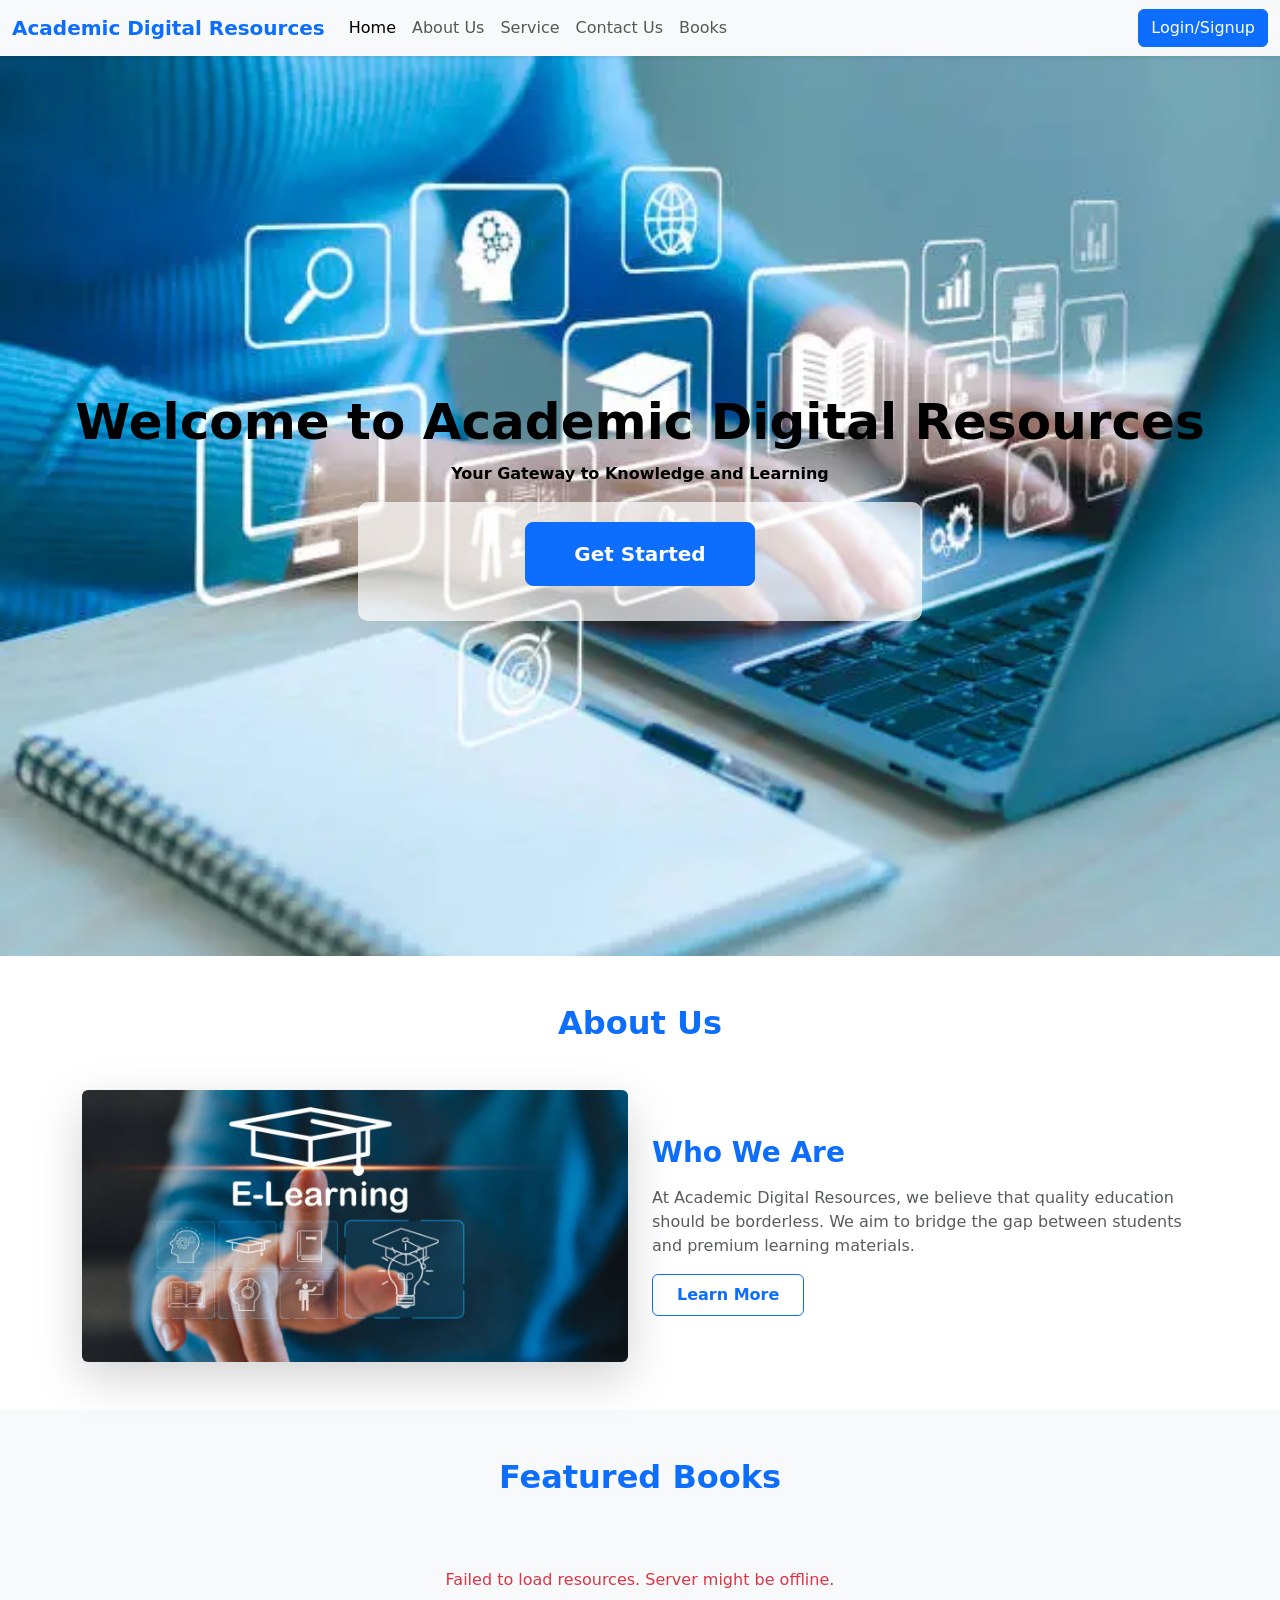
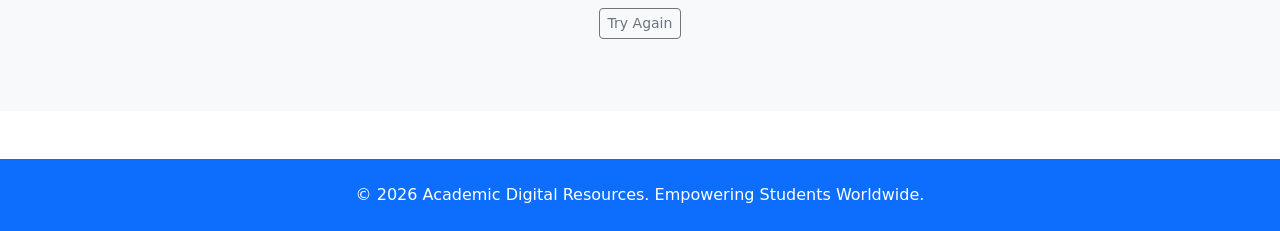
==== index.html @ 8c256ebb "initial git push" ====
<!DOCTYPE html>
<html lang="en">

<head>
    <meta charset="UTF-8">
    <meta name="viewport" content="width=device-width, initial-scale=1.0">
    <link href="https://cdn.jsdelivr.net/npm/bootstrap@5.3.3/dist/css/bootstrap.min.css" rel="stylesheet">
    <link rel="stylesheet" href="style.css">
    <title>Academic Digital Resources</title>
    <style>
        /* Smooth hover effect for book cards */
        .transition-hover {
            transition: transform 0.3s ease, box-shadow 0.3s ease;
        }
        .transition-hover:hover {
            transform: translateY(-8px);
            box-shadow: 0 12px 24px rgba(0,0,0,0.15) !important;
        }
        .book-img-container {
            height: 250px;
            overflow: hidden;
            background-color: #f0f0f0;
        }
        .book-img-container img {
            width: 100%;
            height: 100%;
            object-fit: cover;
        }
    </style>
</head>

<body>
    <div class="container-fluid p-0">
        <nav class="navbar navbar-expand-lg bg-body-tertiary sticky-top shadow-sm">
            <div class="container-fluid">
                <a class="navbar-brand fw-bold text-primary" href="index.html">Academic Digital Resources</a>
                <button class="navbar-toggler" type="button" data-bs-toggle="collapse"
                    data-bs-target="#navbarTogglerDemo02" aria-controls="navbarTogglerDemo02" aria-expanded="false"
                    aria-label="Toggle navigation">
                    <span class="navbar-toggler-icon"></span>
                </button>
                <div class="collapse navbar-collapse" id="navbarTogglerDemo02">
                    <ul class="navbar-nav me-auto mb-2 mb-lg-0">
                        <li class="nav-item"><a class="nav-link active" href="index.html">Home</a></li>
                        <li class="nav-item"><a class="nav-link" href="#about">About Us</a></li>
                        <li class="nav-item"><a class="nav-link" href="#Service">Service</a></li>
                        <li class="nav-item"><a class="nav-link" href="#contactus">Contact Us</a></li>
                        <li class="nav-item"><a class="nav-link" href="book.html">Books</a></li>
                    </ul>
                    <div class="d-flex align-items-center" id="auth-nav-section">
                        <a href="login&signup.html" class="btn btn-primary text-nowrap">Login/Signup</a>
                    </div>
                </div>
            </div>
        </nav>

        <div class="home">
            <h1 class="fw-bolder">Welcome to Academic Digital Resources</h1>
            <p class="fw-bolder">Your Gateway to Knowledge and Learning</p>
            <div class="home2">
                <div class="btn-container"> 
                    <a href="login&signup.html" id="hero-btn" class="btn btn-primary btn-lg px-5 py-3 fw-bold" role="button">Get Started</a>
                </div>
            </div>
        </div>

        <div class="about py-5" id="about">
            <div class="container">
                <h2 class="text-center fw-bolder mb-5 text-primary">About Us</h2>
                <div class="row align-items-center">
                    <div class="col-md-6 mb-4 mb-md-0">
                        <img src="about.jpg" class="img-fluid rounded shadow-lg" alt="About Us Image">
                    </div>
                    <div class="col-md-6">
                        <h3 class="fw-bolder mb-3 text-primary">Who We Are</h3>
                        <p class="text-muted">
                            At Academic Digital Resources, we believe that quality education should be borderless. We aim to bridge the gap between students and premium learning materials.
                        </p>
                        <a href="login&signup.html" class="btn btn-outline-primary px-4 py-2 fw-bold">Learn More</a>
                    </div>
                </div>
            </div>
        </div>

        <div class="service bg-light py-5" id="Service">
            <div class="container">
                <h2 class="text-center fw-bolder mb-5 text-primary">Featured Books</h2>
                <div id="book-list-container" class="row row-cols-1 row-cols-md-2 row-cols-lg-4 g-4">
                    <div class="text-center w-100 py-5">
                        <div class="spinner-border text-primary" role="status"></div>
                        <p class="mt-2 text-muted">Fetching latest resources...</p>
                    </div>
                </div>
            </div>
        </div>

        <footer class="bg-primary text-white py-4 mt-5">
            <div class="container text-center">
                <p class="mb-0">© 2026 Academic Digital Resources. Empowering Students Worldwide.</p>
            </div>
        </footer>
    </div>

    <script>
        const API_URL = "https://bookshop-api-jbl4.onrender.com/api";

        document.addEventListener('DOMContentLoaded', () => {
            checkAuthStatus();
            fetchBooks();
        });

        function checkAuthStatus() {
            const token = localStorage.getItem('token');
            const user = JSON.parse(localStorage.getItem('user'));
            const authContainer = document.getElementById('auth-nav-section');
            const heroBtn = document.getElementById('hero-btn');

            if (token && user) {
                authContainer.innerHTML = `<button onclick="logout()" class="btn btn-danger px-4">Logout</button>`;
                
                if(heroBtn) {
                    const dashboardPath = (user.role === 'admin') ? "admin/dashboard.html" : "dashboard.html";
                    heroBtn.innerText = (user.role === 'admin') ? "Admin Panel" : "Go to Dashboard";
                    heroBtn.href = dashboardPath;
                }
            }
        }

        function logout() {
            localStorage.clear();
            window.location.reload();
        }

        async function fetchBooks() {
            const container = document.getElementById('book-list-container');
            
            try {
                const response = await fetch(`${API_URL}/books`);
                if (!response.ok) throw new Error("Failed to fetch");
                let books = await response.json();

                if (books && Array.isArray(books) && books.length > 0) {
                    // Sort books by _id descending (newest first, since ObjectId is chronological)
                    books.sort((a, b) => b._id.localeCompare(a._id));

                    container.innerHTML = ''; 
                    
                    // Display only the 4 most recent books
                    books.slice(0, 4).forEach(book => {
                        // Use Cloudinary URL, otherwise fallback to a placeholder
                        const displayImg = book.imageUrl ? book.imageUrl : 'https://via.placeholder.com/300x400?text=No+Cover';
                        
                        container.innerHTML += `
                            <div class="col">
                                <div class="card h-100 shadow-sm border-0 transition-hover">
                                    <div class="book-img-container">
                                        <img src="${displayImg}" 
                                             alt="${book.title}" 
                                             onerror="this.src='https://via.placeholder.com/300x400?text=Image+Not+Found'">
                                    </div>
                                    <div class="card-body d-flex flex-column">
                                        <h6 class="text-uppercase text-muted extra-small fw-bold mb-1">${book.author}</h6>
                                        <h5 class="card-title text-primary fw-bold h6">${book.title}</h5>
                                        <div class="mt-auto">
                                            <h5 class="fw-bold text-dark mb-3">₦${book.price.toLocaleString()}</h5>
                                            <a href="book-details.html?id=${book._id}" class="btn btn-sm btn-primary w-100">View Details</a>
                                        </div>
                                    </div>
                                </div>
                            </div>
                        `;
                    });
                } else {
                    container.innerHTML = '<div class="text-center w-100 py-5"><h5>No books available yet.</h5></div>';
                }
            } catch (error) {
                console.error("Error:", error);
                container.innerHTML = `
                    <div class="text-center w-100 py-4">
                        <p class="text-danger">Failed to load resources. Server might be offline.</p>
                        <button onclick="fetchBooks()" class="btn btn-sm btn-outline-secondary">Try Again</button>
                    </div>`;
            }
        }
    </script>
    <script src="https://cdn.jsdelivr.net/npm/bootstrap@5.3.3/dist/js/bootstrap.bundle.min.js"></script>
</body>
</html>
---- style.css ----
/* Add this to your style.css */
html {
    scroll-behavior: smooth;
}

/* This prevents the sticky navbar from covering the title of the section you jump to */
section[id] {
    scroll-margin-top: 70px; 
}
.home {
    width: 100%;
    height: 100vh;
    background: url(home2.webp);
    background-size: cover;
    display: grid;
    justify-content: center;
    align-content: center; /* Ensures the grid content stays grouped in the middle */
    text-align: center;
    color: black;
}

.home h1 {
    font-size: 50px;
    margin-bottom: 10px; /* Small gap between title and the box */
}

.home2 {
    background-color: rgba(255, 255, 255, 0.7);
    border-radius: 10px;
    padding: 15px; /* Adds space inside the box, but keeps text close together */
    width: 50%; /* Adjust width as needed */
    margin: 0 auto; /* Centers the box horizontally */
    justify-content: center;
    text-align: center;
    align-content: center;
}

.home2 .btn-container {
    margin: 0 0 15px 0; /* Removes top margin, keeps a small bottom margin for the button */
    padding: 5px 10px;
    
}
.about-section {
    padding: 50px 20px;
    text-align: center;
    background-color: #f9f9f9;
    display: grid;
}
.service {
    padding: 50px 20px;
    text-align: center;
    background-color: #ffffff;
    display: grid;
}
.contact-from {
    padding: 50px 20px;
    text-align: center;
    background-color: #f9f9f9;
    display: grid;
}
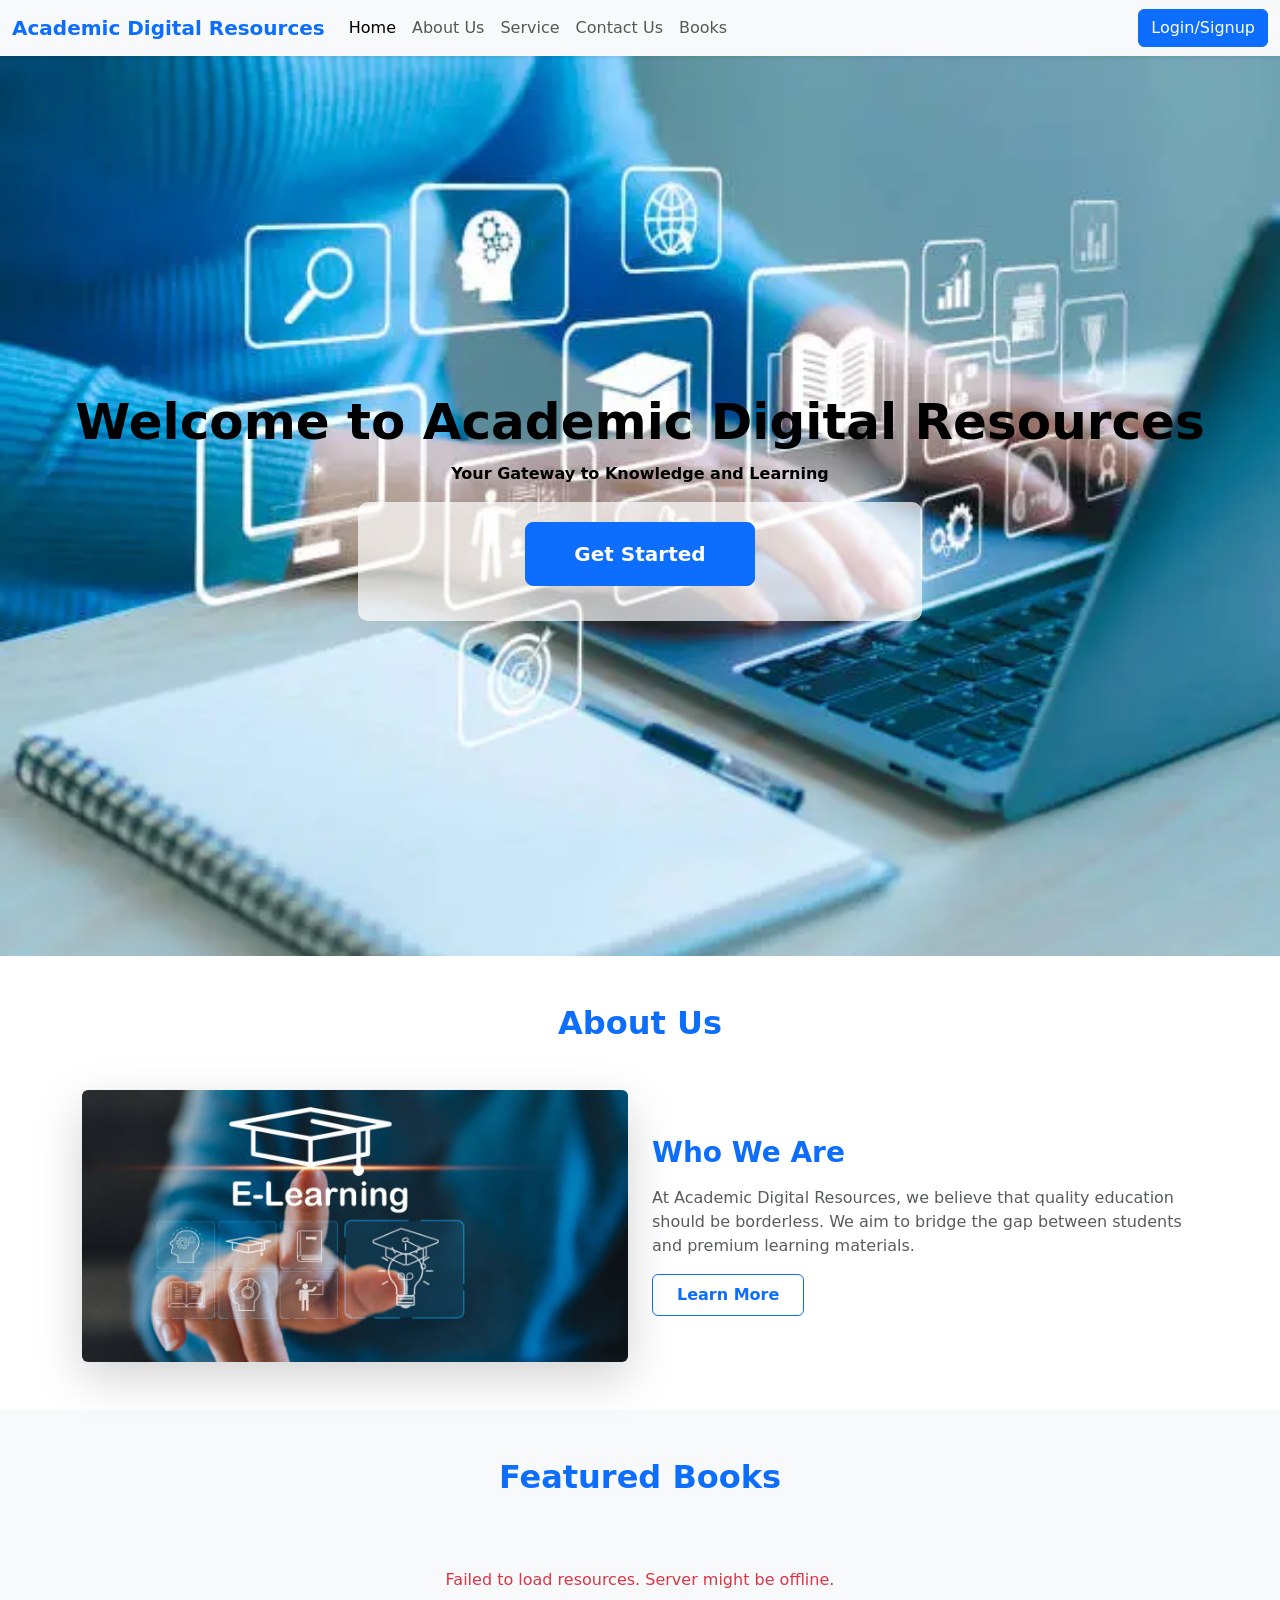
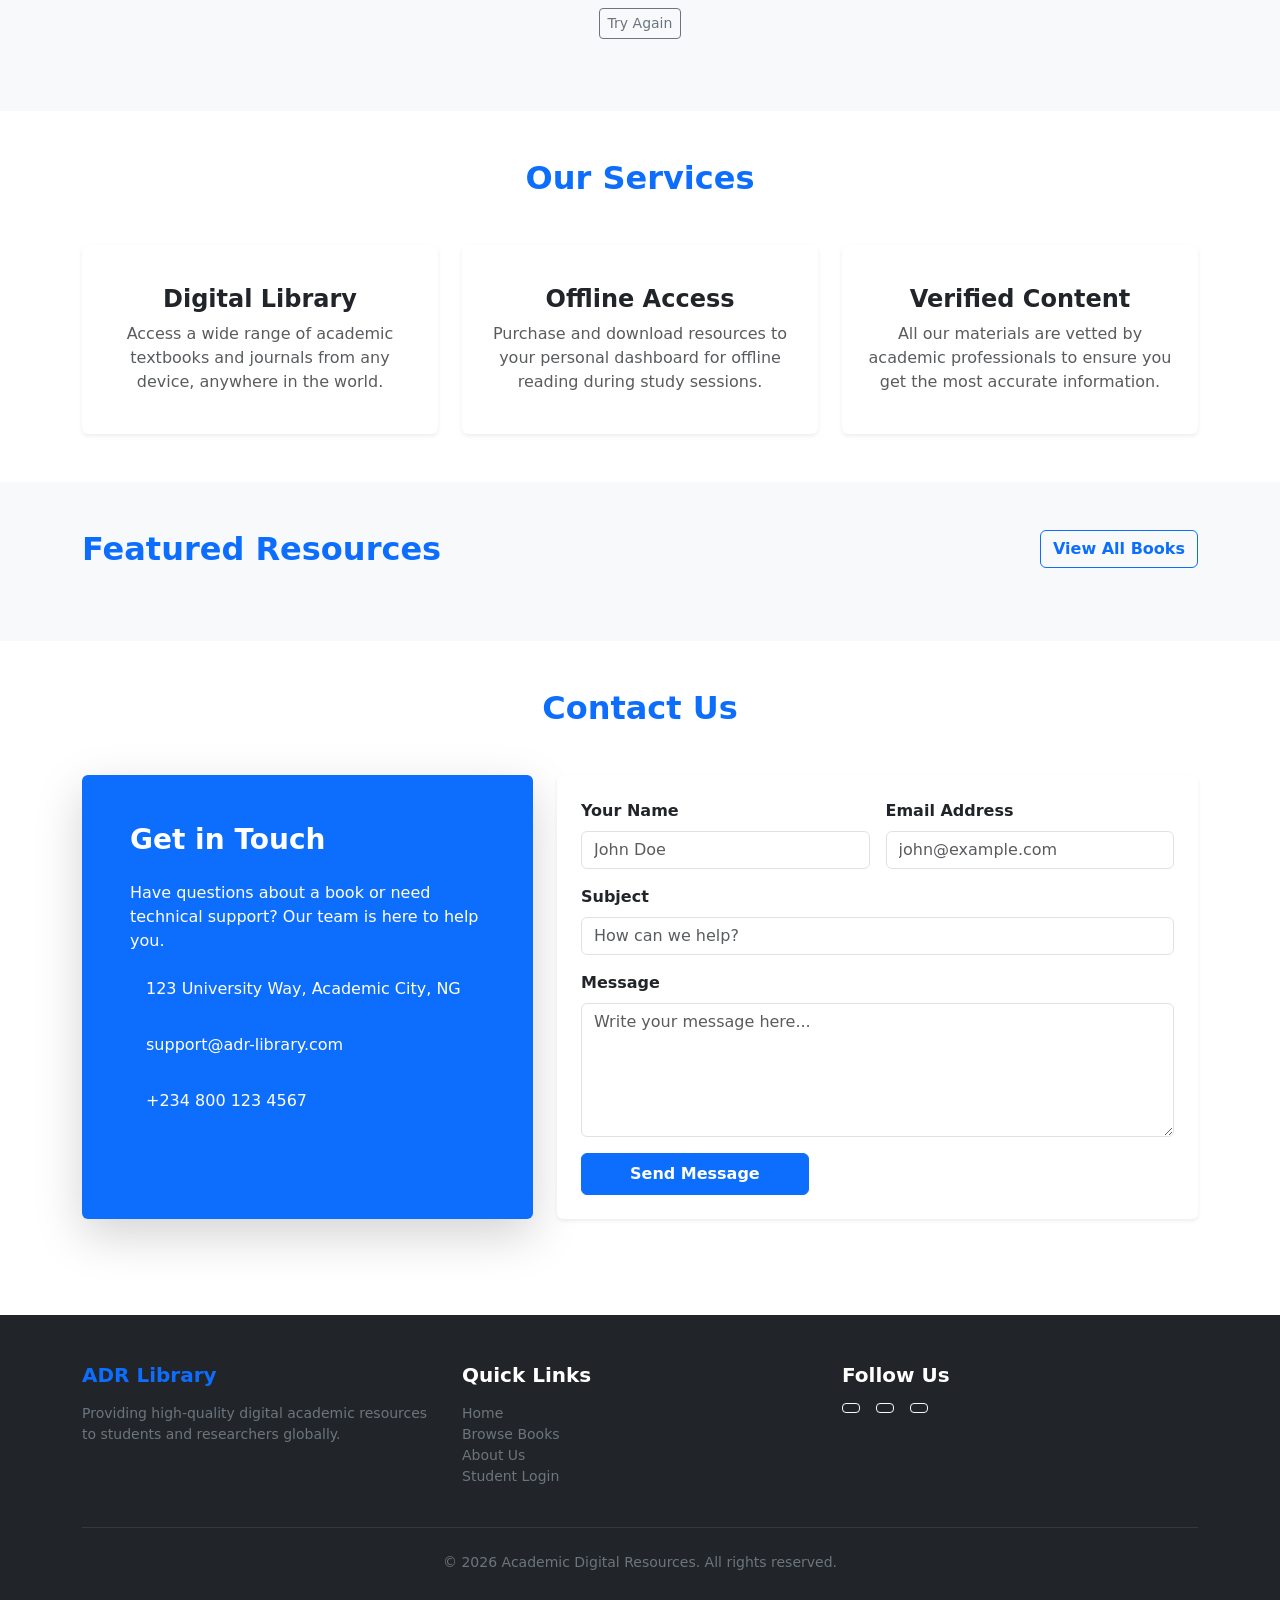
==== commit cd69b7c2: "`Updated admin dashboard and index.html with new features and layout changes`" ====
--- a/index.html
+++ b/index.html
@@ -94,9 +94,139 @@
             </div>
         </div>
 
-        <footer class="bg-primary text-white py-4 mt-5">
-            <div class="container text-center">
-                <p class="mb-0">© 2026 Academic Digital Resources. Empowering Students Worldwide.</p>
+       <!-- SERVICES SECTION -->
+        <div class="services py-5 bg-white" id="Service">
+            <div class="container">
+                <h2 class="text-center fw-bolder mb-5 text-primary">Our Services</h2>
+                <div class="row g-4">
+                    <div class="col-md-4">
+                        <div class="card h-100 border-0 shadow-sm p-4 text-center transition-hover">
+                            <div class="mb-3">
+                                <i class="bi bi-book-half text-primary" style="font-size: 2.5rem;"></i>
+                            </div>
+                            <h4 class="fw-bold">Digital Library</h4>
+                            <p class="text-muted">Access a wide range of academic textbooks and journals from any device, anywhere in the world.</p>
+                        </div>
+                    </div>
+                    <div class="col-md-4">
+                        <div class="card h-100 border-0 shadow-sm p-4 text-center transition-hover">
+                            <div class="mb-3">
+                                <i class="bi bi-cloud-arrow-down text-primary" style="font-size: 2.5rem;"></i>
+                            </div>
+                            <h4 class="fw-bold">Offline Access</h4>
+                            <p class="text-muted">Purchase and download resources to your personal dashboard for offline reading during study sessions.</p>
+                        </div>
+                    </div>
+                    <div class="col-md-4">
+                        <div class="card h-100 border-0 shadow-sm p-4 text-center transition-hover">
+                            <div class="mb-3">
+                                <i class="bi bi-shield-check text-primary" style="font-size: 2.5rem;"></i>
+                            </div>
+                            <h4 class="fw-bold">Verified Content</h4>
+                            <p class="text-muted">All our materials are vetted by academic professionals to ensure you get the most accurate information.</p>
+                        </div>
+                    </div>
+                </div>
+            </div>
+        </div>
+
+        <!-- FEATURED BOOKS SECTION (Moved inside a container for better spacing) -->
+        <div class="featured-books bg-light py-5">
+            <div class="container">
+                <div class="d-flex justify-content-between align-items-center mb-5">
+                    <h2 class="fw-bolder text-primary mb-0">Featured Resources</h2>
+                    <a href="book.html" class="btn btn-outline-primary fw-bold">View All Books</a>
+                </div>
+                <div id="book-list-container" class="row row-cols-1 row-cols-md-2 row-cols-lg-4 g-4">
+                    <!-- Dynamic Books Load Here -->
+                </div>
+            </div>
+        </div>
+
+        <!-- CONTACT US SECTION -->
+        <div class="contact py-5 bg-white" id="contactus">
+            <div class="container">
+                <h2 class="text-center fw-bolder mb-5 text-primary">Contact Us</h2>
+                <div class="row g-4">
+                    <div class="col-lg-5">
+                        <div class="bg-primary text-white p-5 rounded shadow-lg h-100">
+                            <h3 class="fw-bold mb-4">Get in Touch</h3>
+                            <p class="mb-4">Have questions about a book or need technical support? Our team is here to help you.</p>
+                            <div class="d-flex mb-3">
+                                <i class="bi bi-geo-alt-fill me-3"></i>
+                                <p>123 University Way, Academic City, NG</p>
+                            </div>
+                            <div class="d-flex mb-3">
+                                <i class="bi bi-envelope-fill me-3"></i>
+                                <p>support@adr-library.com</p>
+                            </div>
+                            <div class="d-flex">
+                                <i class="bi bi-telephone-fill me-3"></i>
+                                <p>+234 800 123 4567</p>
+                            </div>
+                        </div>
+                    </div>
+                    <div class="col-lg-7">
+                        <div class="card border-0 shadow-sm p-4">
+                            <form id="contactForm">
+                                <div class="row g-3">
+                                    <div class="col-md-6">
+                                        <label class="form-label fw-bold">Your Name</label>
+                                        <input type="text" class="form-control" placeholder="John Doe" required>
+                                    </div>
+                                    <div class="col-md-6">
+                                        <label class="form-label fw-bold">Email Address</label>
+                                        <input type="email" class="form-control" placeholder="john@example.com" required>
+                                    </div>
+                                    <div class="col-12">
+                                        <label class="form-label fw-bold">Subject</label>
+                                        <input type="text" class="form-control" placeholder="How can we help?" required>
+                                    </div>
+                                    <div class="col-12">
+                                        <label class="form-label fw-bold">Message</label>
+                                        <textarea class="form-control" rows="5" placeholder="Write your message here..." required></textarea>
+                                    </div>
+                                    <div class="col-12">
+                                        <button type="submit" class="btn btn-primary px-5 py-2 fw-bold">Send Message</button>
+                                    </div>
+                                </div>
+                            </form>
+                        </div>
+                    </div>
+                </div>
+            </div>
+        </div>
+
+        <!-- FOOTER UPDATE -->
+        <footer class="bg-dark text-white py-5 mt-5">
+            <div class="container">
+                <div class="row g-4">
+                    <div class="col-md-4">
+                        <h5 class="fw-bold text-primary mb-3">ADR Library</h5>
+                        <p class="small text-secondary">Providing high-quality digital academic resources to students and researchers globally.</p>
+                    </div>
+                    <div class="col-md-4">
+                        <h5 class="fw-bold mb-3">Quick Links</h5>
+                        <ul class="list-unstyled small">
+                            <li><a href="index.html" class="text-secondary text-decoration-none">Home</a></li>
+                            <li><a href="book.html" class="text-secondary text-decoration-none">Browse Books</a></li>
+                            <li><a href="#about" class="text-secondary text-decoration-none">About Us</a></li>
+                            <li><a href="login&signup.html" class="text-secondary text-decoration-none">Student Login</a></li>
+                        </ul>
+                    </div>
+                    <div class="col-md-4">
+                        <h5 class="fw-bold mb-3">Follow Us</h5>
+                        <div class="d-flex gap-3">
+                            <a href="#" class="btn btn-outline-light btn-sm"><i class="bi bi-facebook"></i></a>
+                            <a href="#" class="btn btn-outline-light btn-sm"><i class="bi bi-twitter-x"></i></a>
+                            <a href="#" class="btn btn-outline-light btn-sm"><i class="bi bi-instagram"></i></a>
+                        </div>
+                    </div>
+                </div>
+                <hr class="my-4 border-secondary">
+                <div class="text-center small text-secondary">
+                    <p>© 2026 Academic Digital Resources. All rights reserved.</p>
+                </div>
             </div>
         </footer>
     </div>
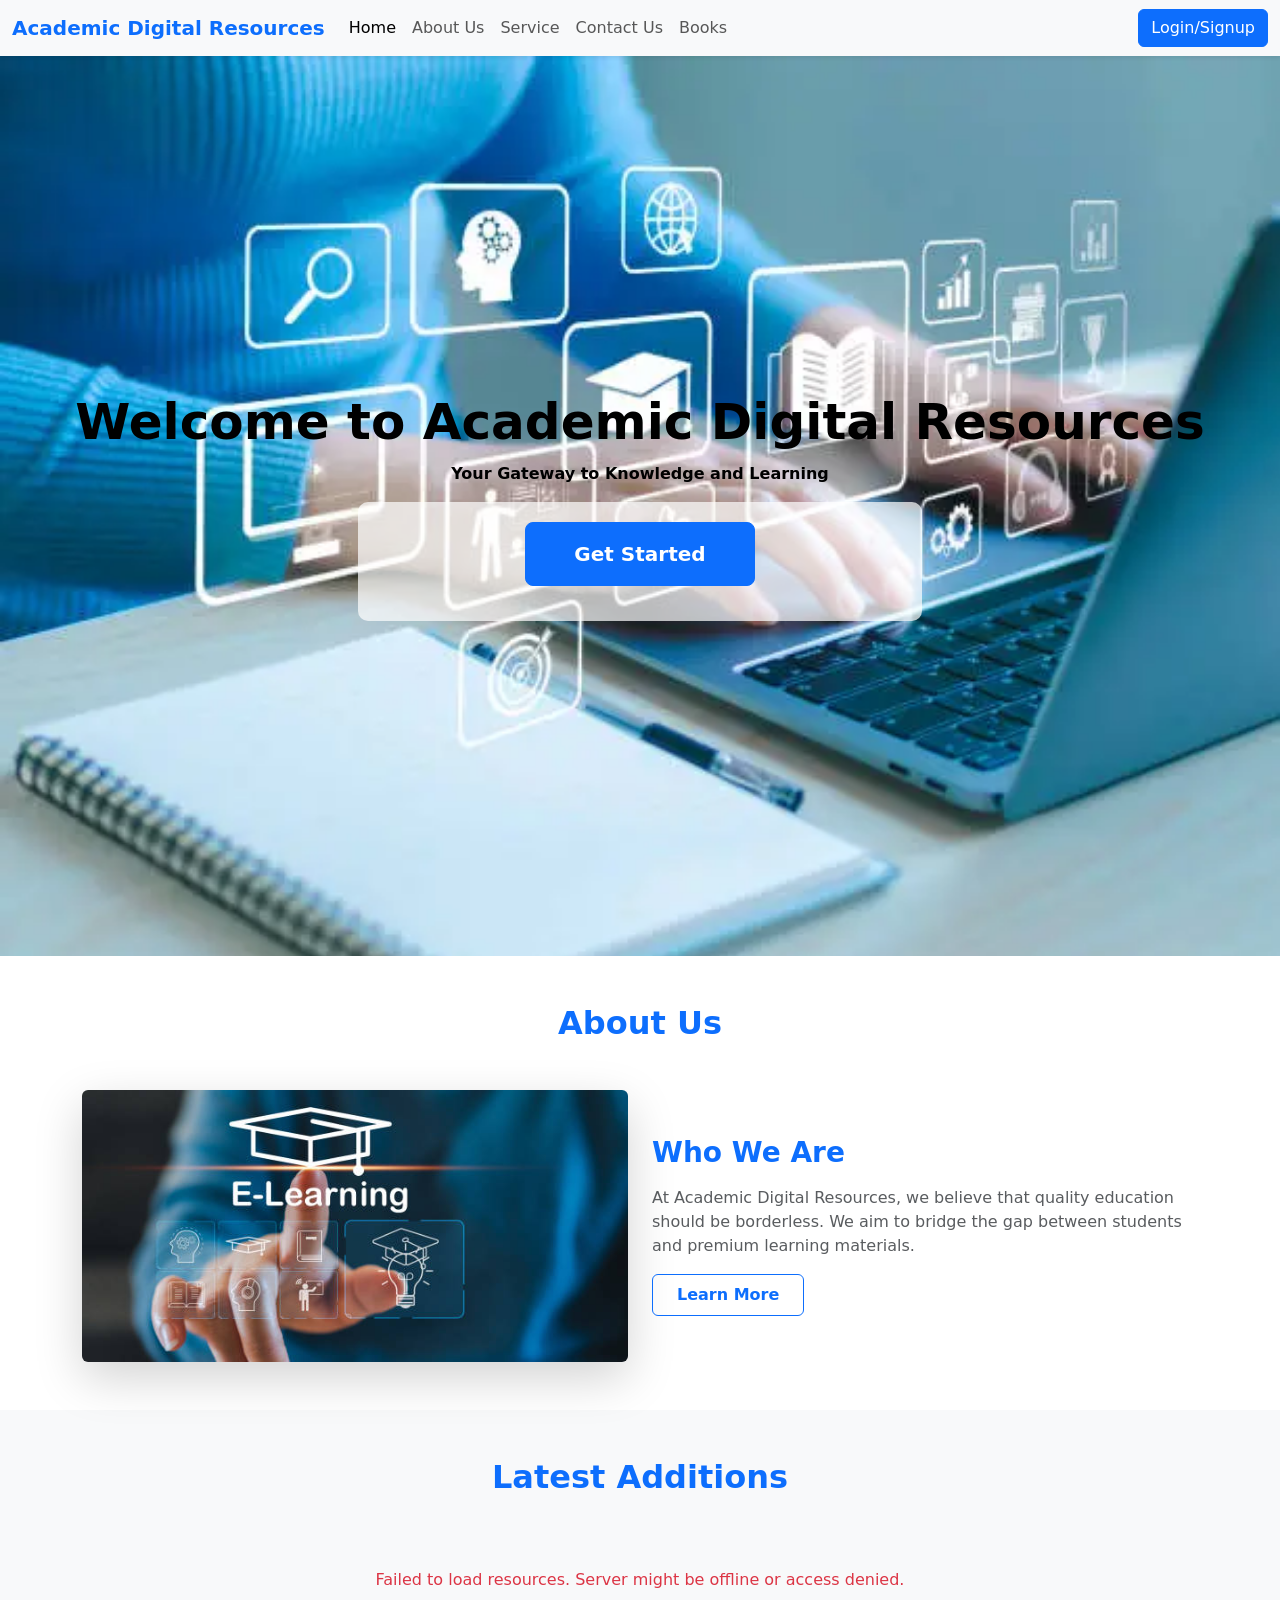
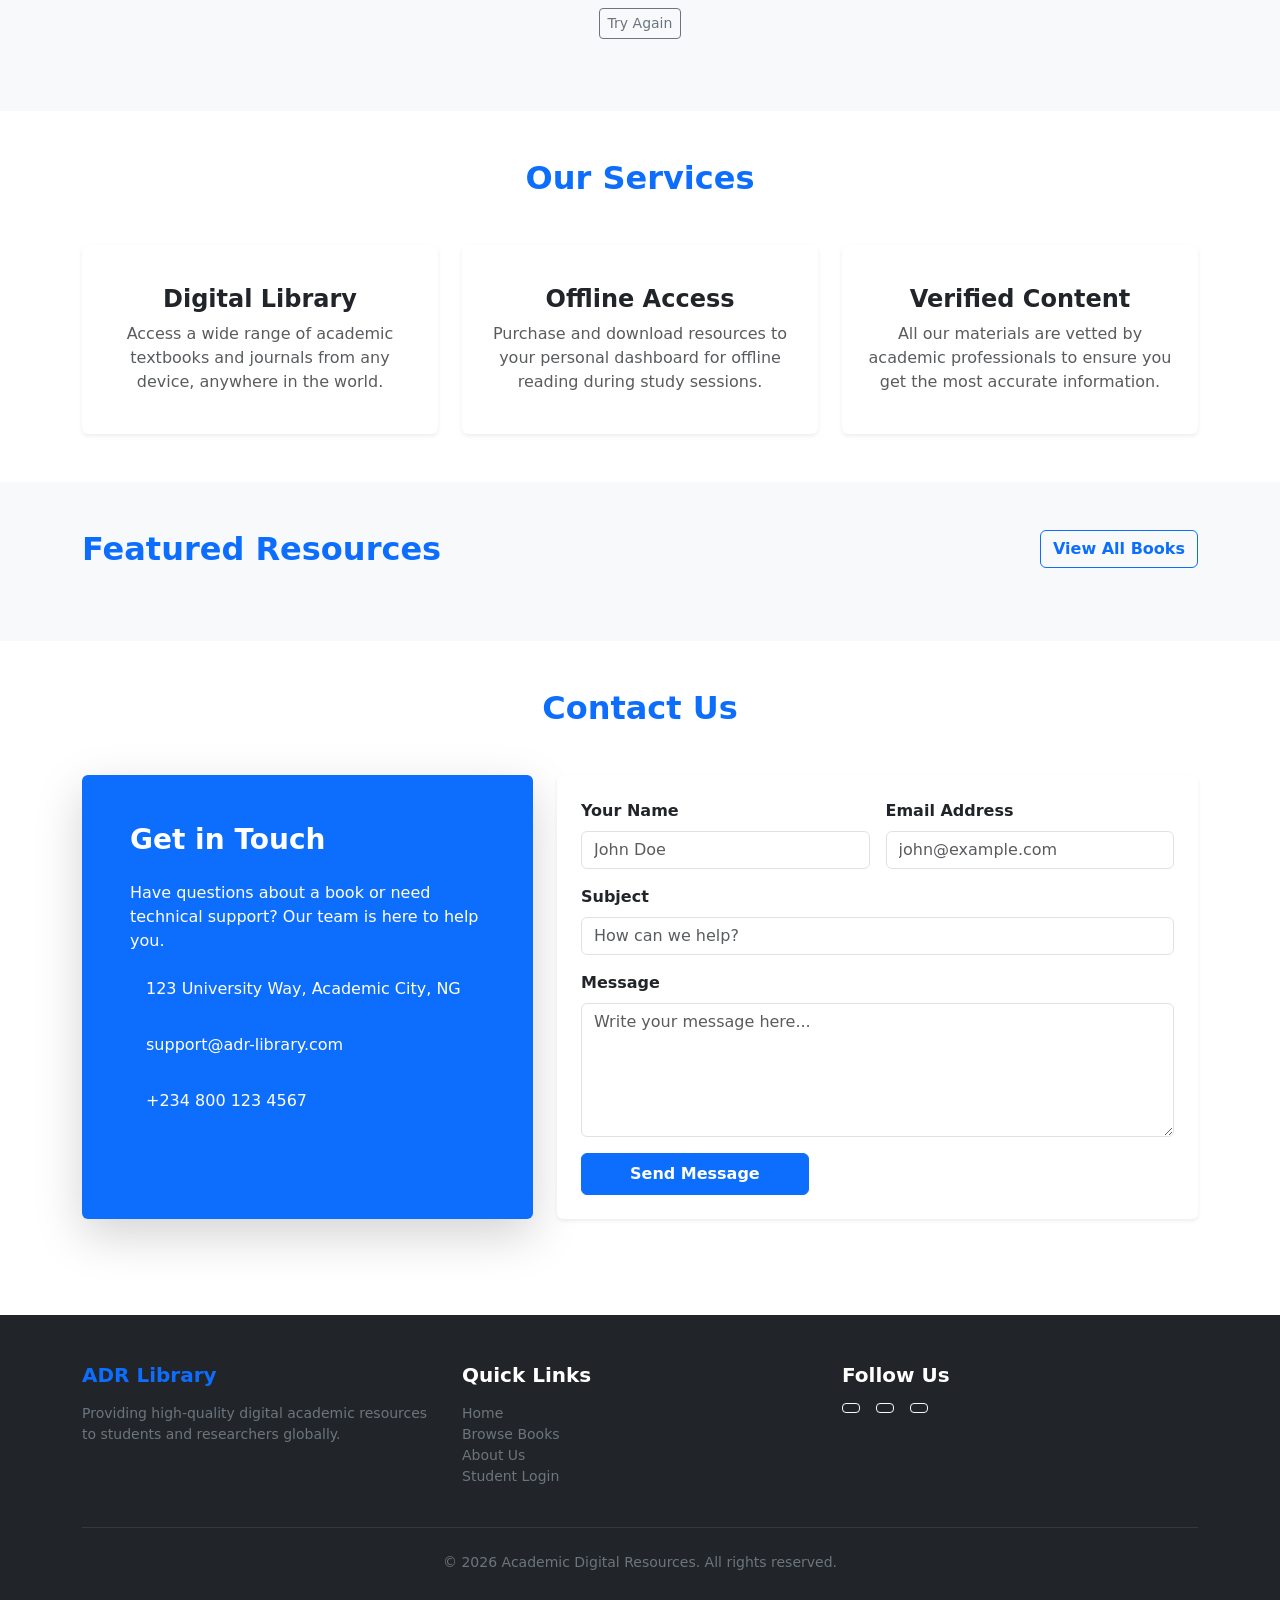
==== commit 4ef01121: "`Updated API URLs and handling in multiple files to match new backend routes and behavior`" ====
--- a/index.html
+++ b/index.html
@@ -42,9 +42,9 @@
                 <div class="collapse navbar-collapse" id="navbarTogglerDemo02">
                     <ul class="navbar-nav me-auto mb-2 mb-lg-0">
                         <li class="nav-item"><a class="nav-link active" href="index.html">Home</a></li>
-                        <li class="nav-item"><a class="nav-link" href="#about">About Us</a></li>
-                        <li class="nav-item"><a class="nav-link" href="#Service">Service</a></li>
-                        <li class="nav-item"><a class="nav-link" href="#contactus">Contact Us</a></li>
+                        <li class="nav-item"><a class="nav-link" href="about.html">About Us</a></li>
+                        <li class="nav-item"><a class="nav-link" href="service.html">Service</a></li>
+                        <li class="nav-item"><a class="nav-link" href="contact-us.html">Contact Us</a></li>
                         <li class="nav-item"><a class="nav-link" href="book.html">Books</a></li>
                     </ul>
                     <div class="d-flex align-items-center" id="auth-nav-section">
@@ -76,24 +76,23 @@
                         <p class="text-muted">
                             At Academic Digital Resources, we believe that quality education should be borderless. We aim to bridge the gap between students and premium learning materials.
                         </p>
-                        <a href="login&signup.html" class="btn btn-outline-primary px-4 py-2 fw-bold">Learn More</a>
-                    </div>
-                </div>
-            </div>
-        </div>
-
-        <div class="service bg-light py-5" id="Service">
-            <div class="container">
-                <h2 class="text-center fw-bolder mb-5 text-primary">Featured Books</h2>
-                <div id="book-list-container" class="row row-cols-1 row-cols-md-2 row-cols-lg-4 g-4">
-                    <div class="text-center w-100 py-5">
-                        <div class="spinner-border text-primary" role="status"></div>
-                        <p class="mt-2 text-muted">Fetching latest resources...</p>
-                    </div>
-                </div>
-            </div>
-        </div>
-
+                        <a href="about.html" class="btn btn-outline-primary px-4 py-2 fw-bold">Learn More</a>
+                    </div>
+                </div>
+            </div>
+        </div>
+
+       <div class="service bg-light py-5" id="Service">
+    <div class="container">
+        <h2 class="text-center fw-bolder mb-5 text-primary">Latest Additions</h2>
+        <div id="book-list-container" class="row row-cols-1 row-cols-md-2 row-cols-lg-4 g-4">
+            <div class="text-center w-100 py-5">
+                <div class="spinner-border text-primary" role="status"></div>
+                <p class="mt-2 text-muted">Fetching latest resources...</p>
+            </div>
+        </div>
+    </div>
+</div>
        <!-- SERVICES SECTION -->
         <div class="services py-5 bg-white" id="Service">
             <div class="container">
@@ -232,86 +231,94 @@
     </div>
 
     <script>
-        const API_URL = "https://bookshop-api-jbl4.onrender.com/api";
-
-        document.addEventListener('DOMContentLoaded', () => {
-            checkAuthStatus();
-            fetchBooks();
+const API_URL = "https://bookshop-api-jbl4.onrender.com/api/books";
+
+document.addEventListener('DOMContentLoaded', () => {
+    checkAuthStatus();
+    fetchRecentBooks(); 
+});
+
+function checkAuthStatus() {
+    const token = localStorage.getItem('token');
+    const user = JSON.parse(localStorage.getItem('user'));
+    const authContainer = document.getElementById('auth-nav-section');
+    const heroBtn = document.getElementById('hero-btn');
+
+    if (token && user) {
+        if(authContainer) {
+            authContainer.innerHTML = `<button onclick="logout()" class="btn btn-danger px-4">Logout</button>`;
+        }
+        if(heroBtn) {
+            const isAdmin = user.role === 'admin';
+            heroBtn.innerText = isAdmin ? "Admin Panel" : "Go to Dashboard";
+            heroBtn.href = isAdmin ? "admin/dashboard.html" : "dashboard.html";
+        }
+    }
+}
+
+function logout() {
+    localStorage.clear();
+    window.location.reload();
+}
+
+async function fetchRecentBooks() {
+    const container = document.getElementById('book-list-container');
+    if (!container) return;
+    
+    try {
+        // Fetching with explicit CORS mode
+        const response = await fetch(`${API_URL}/all`, {
+            method: 'GET',
+            headers: { 'Content-Type': 'application/json' }
         });
-
-        function checkAuthStatus() {
-            const token = localStorage.getItem('token');
-            const user = JSON.parse(localStorage.getItem('user'));
-            const authContainer = document.getElementById('auth-nav-section');
-            const heroBtn = document.getElementById('hero-btn');
-
-            if (token && user) {
-                authContainer.innerHTML = `<button onclick="logout()" class="btn btn-danger px-4">Logout</button>`;
+        
+        if (!response.ok) throw new Error(`Server Error: ${response.status}`);
+        
+        const books = await response.json();
+
+        if (Array.isArray(books) && books.length > 0) {
+            // Sort by ID (newest first)
+            books.sort((a, b) => b._id.localeCompare(a._id));
+
+            container.innerHTML = ''; 
+            
+            books.slice(0, 4).forEach(book => {
+                const price = book.price ? Number(book.price).toLocaleString() : "0";
                 
-                if(heroBtn) {
-                    const dashboardPath = (user.role === 'admin') ? "admin/dashboard.html" : "dashboard.html";
-                    heroBtn.innerText = (user.role === 'admin') ? "Admin Panel" : "Go to Dashboard";
-                    heroBtn.href = dashboardPath;
-                }
-            }
-        }
-
-        function logout() {
-            localStorage.clear();
-            window.location.reload();
-        }
-
-        async function fetchBooks() {
-            const container = document.getElementById('book-list-container');
-            
-            try {
-                const response = await fetch(`${API_URL}/books`);
-                if (!response.ok) throw new Error("Failed to fetch");
-                let books = await response.json();
-
-                if (books && Array.isArray(books) && books.length > 0) {
-                    // Sort books by _id descending (newest first, since ObjectId is chronological)
-                    books.sort((a, b) => b._id.localeCompare(a._id));
-
-                    container.innerHTML = ''; 
-                    
-                    // Display only the 4 most recent books
-                    books.slice(0, 4).forEach(book => {
-                        // Use Cloudinary URL, otherwise fallback to a placeholder
-                        const displayImg = book.imageUrl ? book.imageUrl : 'https://via.placeholder.com/300x400?text=No+Cover';
-                        
-                        container.innerHTML += `
-                            <div class="col">
-                                <div class="card h-100 shadow-sm border-0 transition-hover">
-                                    <div class="book-img-container">
-                                        <img src="${displayImg}" 
-                                             alt="${book.title}" 
-                                             onerror="this.src='https://via.placeholder.com/300x400?text=Image+Not+Found'">
-                                    </div>
-                                    <div class="card-body d-flex flex-column">
-                                        <h6 class="text-uppercase text-muted extra-small fw-bold mb-1">${book.author}</h6>
-                                        <h5 class="card-title text-primary fw-bold h6">${book.title}</h5>
-                                        <div class="mt-auto">
-                                            <h5 class="fw-bold text-dark mb-3">₦${book.price.toLocaleString()}</h5>
-                                            <a href="book-details.html?id=${book._id}" class="btn btn-sm btn-primary w-100">View Details</a>
-                                        </div>
-                                    </div>
+                container.innerHTML += `
+                    <div class="col">
+                        <div class="card h-100 shadow-sm border-0 transition-hover">
+                            <div class="book-img-container position-relative">
+                                <span class="badge bg-primary position-absolute top-0 end-0 m-2">${book.level}</span>
+                                <img src="${book.imageUrl}" 
+                                     alt="${book.title}" 
+                                     onerror="this.src='https://via.placeholder.com/300x400?text=No+Cover'">
+                            </div>
+                            <div class="card-body d-flex flex-column">
+                                <h6 class="text-uppercase text-muted extra-small fw-bold mb-1" style="font-size: 0.7rem;">${book.author}</h6>
+                                <h5 class="card-title text-primary fw-bold h6 text-truncate">${book.title}</h5>
+                                <div class="mt-auto">
+                                    <h5 class="fw-bold text-dark mb-3">₦${price}</h5>
+                                    <a href="book-details.html?id=${book._id}" class="btn btn-sm btn-primary w-100">View Details</a>
                                 </div>
                             </div>
-                        `;
-                    });
-                } else {
-                    container.innerHTML = '<div class="text-center w-100 py-5"><h5>No books available yet.</h5></div>';
-                }
-            } catch (error) {
-                console.error("Error:", error);
-                container.innerHTML = `
-                    <div class="text-center w-100 py-4">
-                        <p class="text-danger">Failed to load resources. Server might be offline.</p>
-                        <button onclick="fetchBooks()" class="btn btn-sm btn-outline-secondary">Try Again</button>
-                    </div>`;
-            }
-        }
+                        </div>
+                    </div>
+                `;
+            });
+        } else {
+            container.innerHTML = '<div class="text-center w-100 py-5"><h5>No books found.</h5></div>';
+        }
+    } catch (error) {
+        console.error("Fetch Error:", error);
+        container.innerHTML = `
+            <div class="text-center w-100 py-4">
+                <p class="text-danger">Failed to load resources. Server might be offline or access denied.</p>
+                <button onclick="fetchRecentBooks()" class="btn btn-sm btn-outline-secondary">Try Again</button>
+            </div>`;
+    }
+}
+
     </script>
     <script src="https://cdn.jsdelivr.net/npm/bootstrap@5.3.3/dist/js/bootstrap.bundle.min.js"></script>
 </body>
